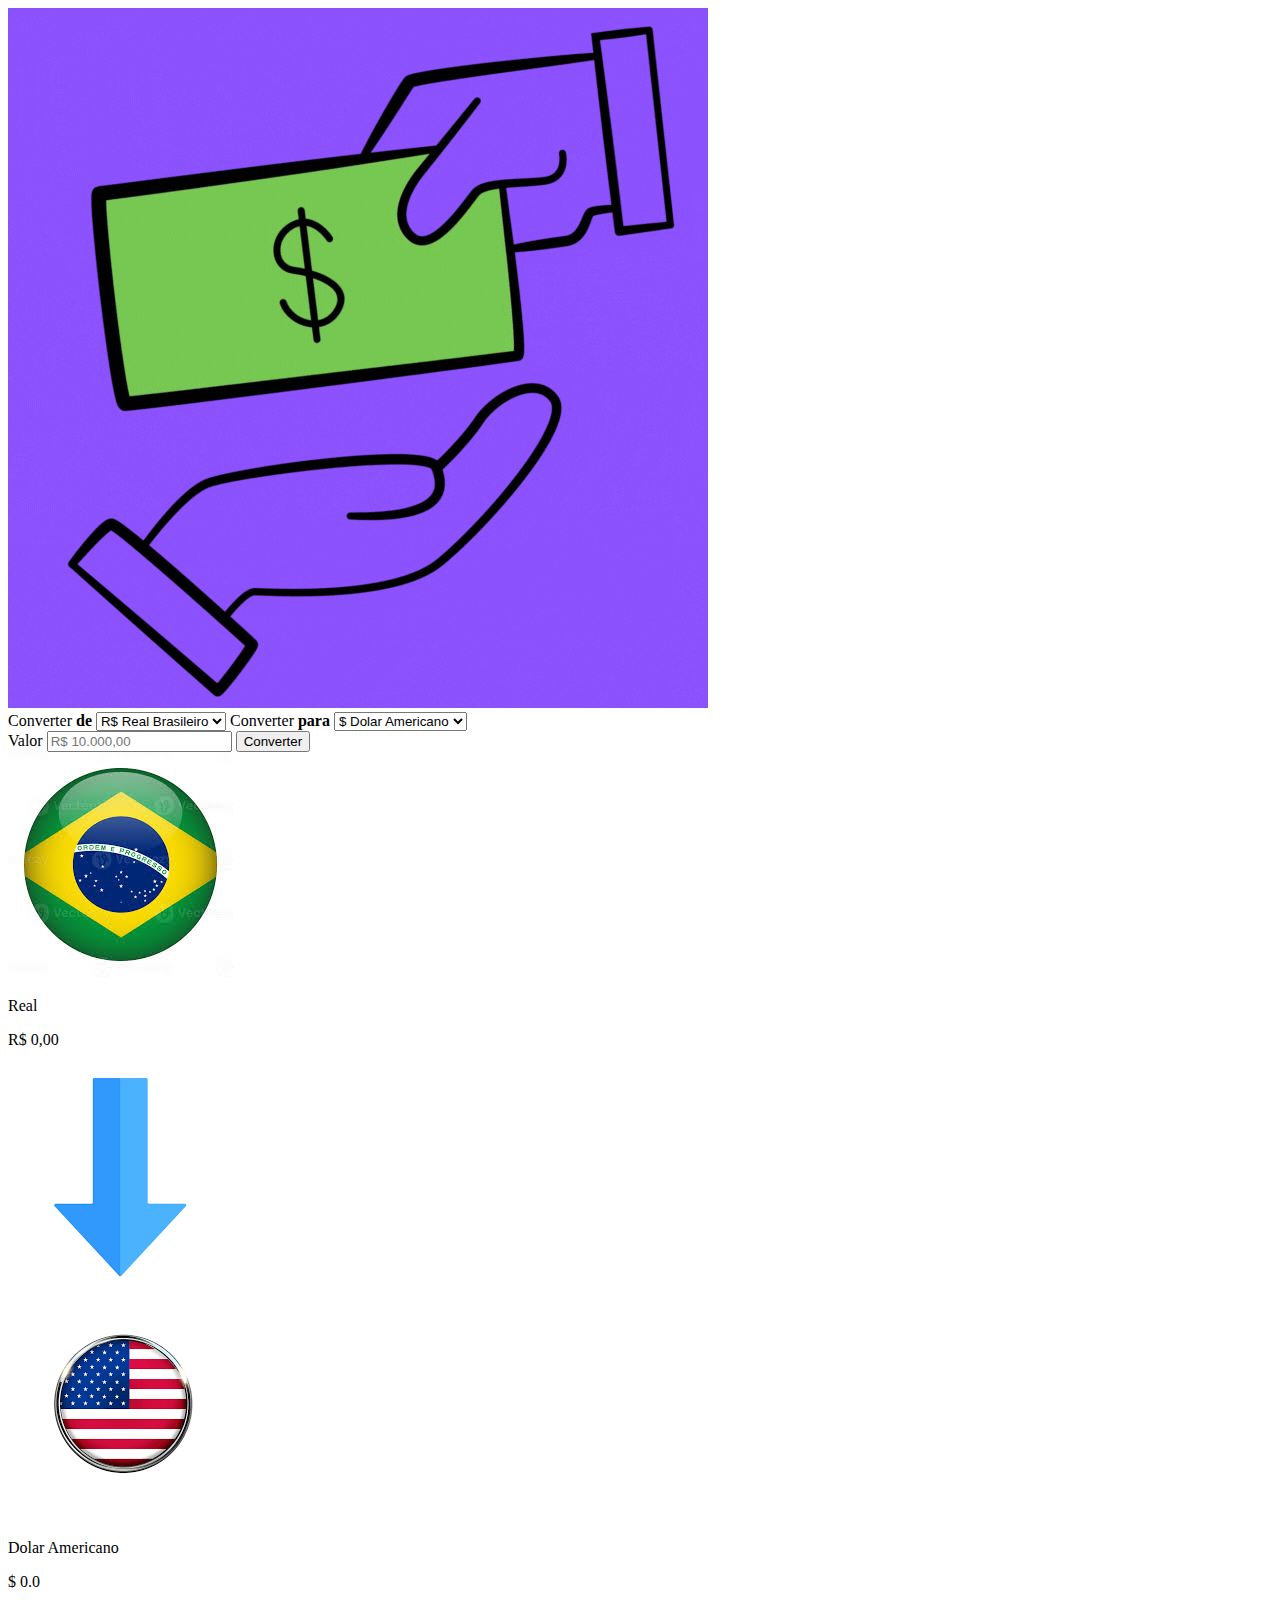
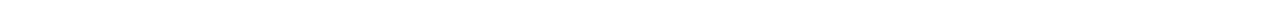
==== Projeto Conversor de Moeda/assets/convert.html.html @ 3ece001c "Projeto ConvertMoney" ====
<!DOCTYPE html>
<html lang="pt-br">

<head>
    <meta charset="UTF-8">
    <meta name="viewport" content="width=device-width, initial-scale=1.0">
    <link rel="preconnect" href="https://fonts.googleapis.com">
    <link rel="preconnect" href="https://fonts.gstatic.com" crossorigin>
    <link
        href="https://fonts.googleapis.com/css2?family=Dancing+Script:wght@400..700&family=Montserrat:ital,wght@0,900;1,900&family=Oswald:wght@200..700&family=Poppins:ital,wght@0,100;0,200;0,300;0,400;0,500;0,600;0,700;0,800;0,900;1,100;1,200;1,300;1,400;1,500;1,600;1,700;1,800;1,900&family=Roboto:ital,wght@0,100;0,300;0,400;0,500;0,700;0,900;1,100;1,300;1,400;1,500;1,700;1,900&family=Ubuntu:ital,wght@0,300;0,400;0,500;0,700;1,300;1,400;1,500;1,700&display=swap"
        rel="stylesheet">
    <Link rel="stylesheet" href="style.css">
    </Link>
    
    <title>Convert Money</title>
</head>

<body>
    <img class="giflogo" src="./logo.gif" alt="gif logo">
    <main class="principal">

        <div class="label">
            <label>
                Converter <b>de</b>
                <select>
                    <option>R$ Real Brasileiro</option>
                </select>
            </label>

            <label class="convert-para">
                Converter <b>para</b>
                <select class="currency-select">
                    <option value="dolar">$ Dolar Americano </option>
                    <option value="euro">€ Euro </option>
                </select>
            </label>
        </div>
        <label>
            Valor
            <input class="input-currency" placeholder="R$ 10.000,00">
        </label>



        <button class="convert-button">Converter</button>

        <section>
            <div class="currency-box">
                <img src="./brasil.png" alt="moeda-a-converter">
                <p class="currency">Real</p>
                <p class="currency-value-to-convert">R$ 0,00</p>
            </div>

            <img class="arrow" src="./arrow bottom.png" alt="seta">

            <div class="currency-box">
                <img class="currency-img" src="./usa.png" alt="moeda-a-ser-convertida">
                <p class="currency" id="currency-name">Dolar Americano</p>
                <p class="currency-value">$ 0.0</p>
            </div>

        </section>

    </main>

</body>
<script src="./scrpt.js"></script>
</html>
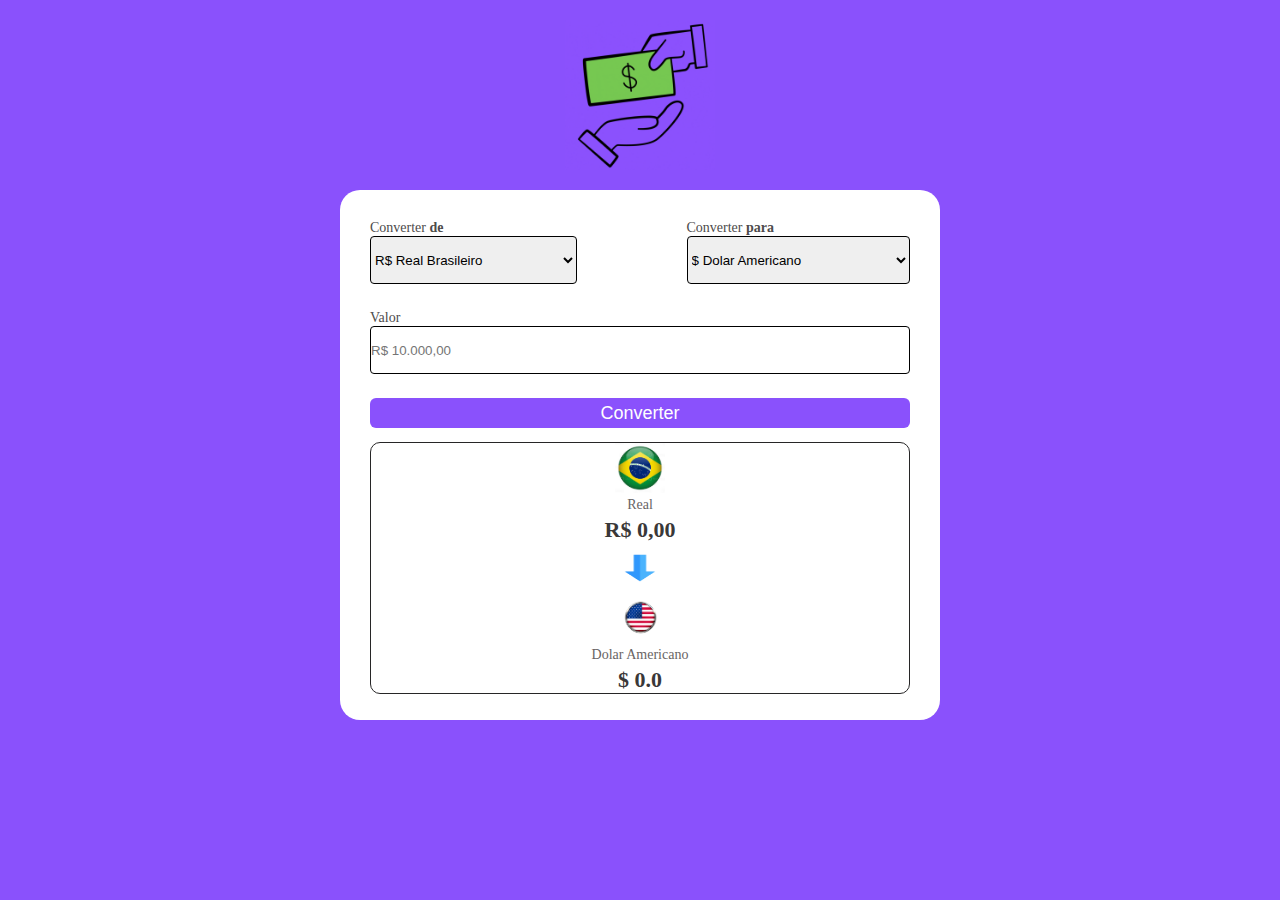
==== commit ddaa1047: "alteração nos links css/script" ====
--- a/Projeto Conversor de Moeda/assets/convert.html.html
+++ b/Projeto Conversor de Moeda/assets/convert.html.html
@@ -9,7 +9,7 @@
     <link
         href="https://fonts.googleapis.com/css2?family=Dancing+Script:wght@400..700&family=Montserrat:ital,wght@0,900;1,900&family=Oswald:wght@200..700&family=Poppins:ital,wght@0,100;0,200;0,300;0,400;0,500;0,600;0,700;0,800;0,900;1,100;1,200;1,300;1,400;1,500;1,600;1,700;1,800;1,900&family=Roboto:ital,wght@0,100;0,300;0,400;0,500;0,700;0,900;1,100;1,300;1,400;1,500;1,700;1,900&family=Ubuntu:ital,wght@0,300;0,400;0,500;0,700;1,300;1,400;1,500;1,700&display=swap"
         rel="stylesheet">
-    <Link rel="stylesheet" href="style.css">
+    <Link rel="stylesheet" href="./convert.style.css">
     </Link>
     
     <title>Convert Money</title>
@@ -64,5 +64,5 @@
     </main>
 
 </body>
-<script src="./scrpt.js"></script>
+<script src="./convert.script.js"></script>
 </html>--- a/Projeto Conversor de Moeda/assets/convert.style.css
+++ b/Projeto Conversor de Moeda/assets/convert.style.css
@@ -0,0 +1,100 @@
+*{
+    margin: 0;
+    padding: 0;
+    box-sizing: border-box;
+    font-style: 'roboto' sans-serif;
+    outline: none;
+    
+}
+
+body{
+    background-color: #8a51fc;
+}
+
+.giflogo{
+    width: 150px;
+    height: 150px;
+    display: block;
+    margin: 20px auto;
+}
+
+.principal{
+    background: white;
+    width: 600px;
+    height: 530px;
+    padding: 30px 30px 30px;
+    border-radius: 20px;
+    margin: 0 auto;
+}
+label{
+    font-size: 14px;
+    color: #4d4b4b;
+    font-weight: 400
+}
+.convert-para{
+    padding-left:110px;
+}
+select, input{
+    width: 100%;
+    height: 48px;
+    margin-bottom: 24px;
+    border-radius: 4px;
+    border: 1px solid;
+    cursor: auto;
+}
+button {
+    width: 100%;
+    height: 30px;
+    background: #8a51fc;
+    color: #ffffff;
+    border: none;
+    border-radius: 6PX;
+    font-size: 18px;
+    font-weight: 400;
+    cursor: pointer;
+    
+}
+img{
+    width: 50px;
+    height: 50px;
+}
+
+button:hover{
+    opacity: 0.8;
+}
+
+section{
+    border: 1px solid #272627;
+    border-radius: 10px;
+    margin-top: 14px;
+    display: flex;
+    flex-direction: column;
+    align-items: center;
+}
+
+.currency-box{
+    display: flex;
+    flex-direction: column;
+    align-items: center;
+    gap: 4px;
+}
+.arrow{
+    margin: 10px 0;
+    height: 30px;
+}
+.currency-value, .currency-value-to-convert{
+    color: #3a3838;
+    font-size: 22px;
+    font-weight: 700;
+}
+.currency{
+    font-size: 14px;
+    color: #686464; 
+   
+}
+
+.label{
+    display: flex;
+    flex-direction: row;
+    align-items: center;
+}